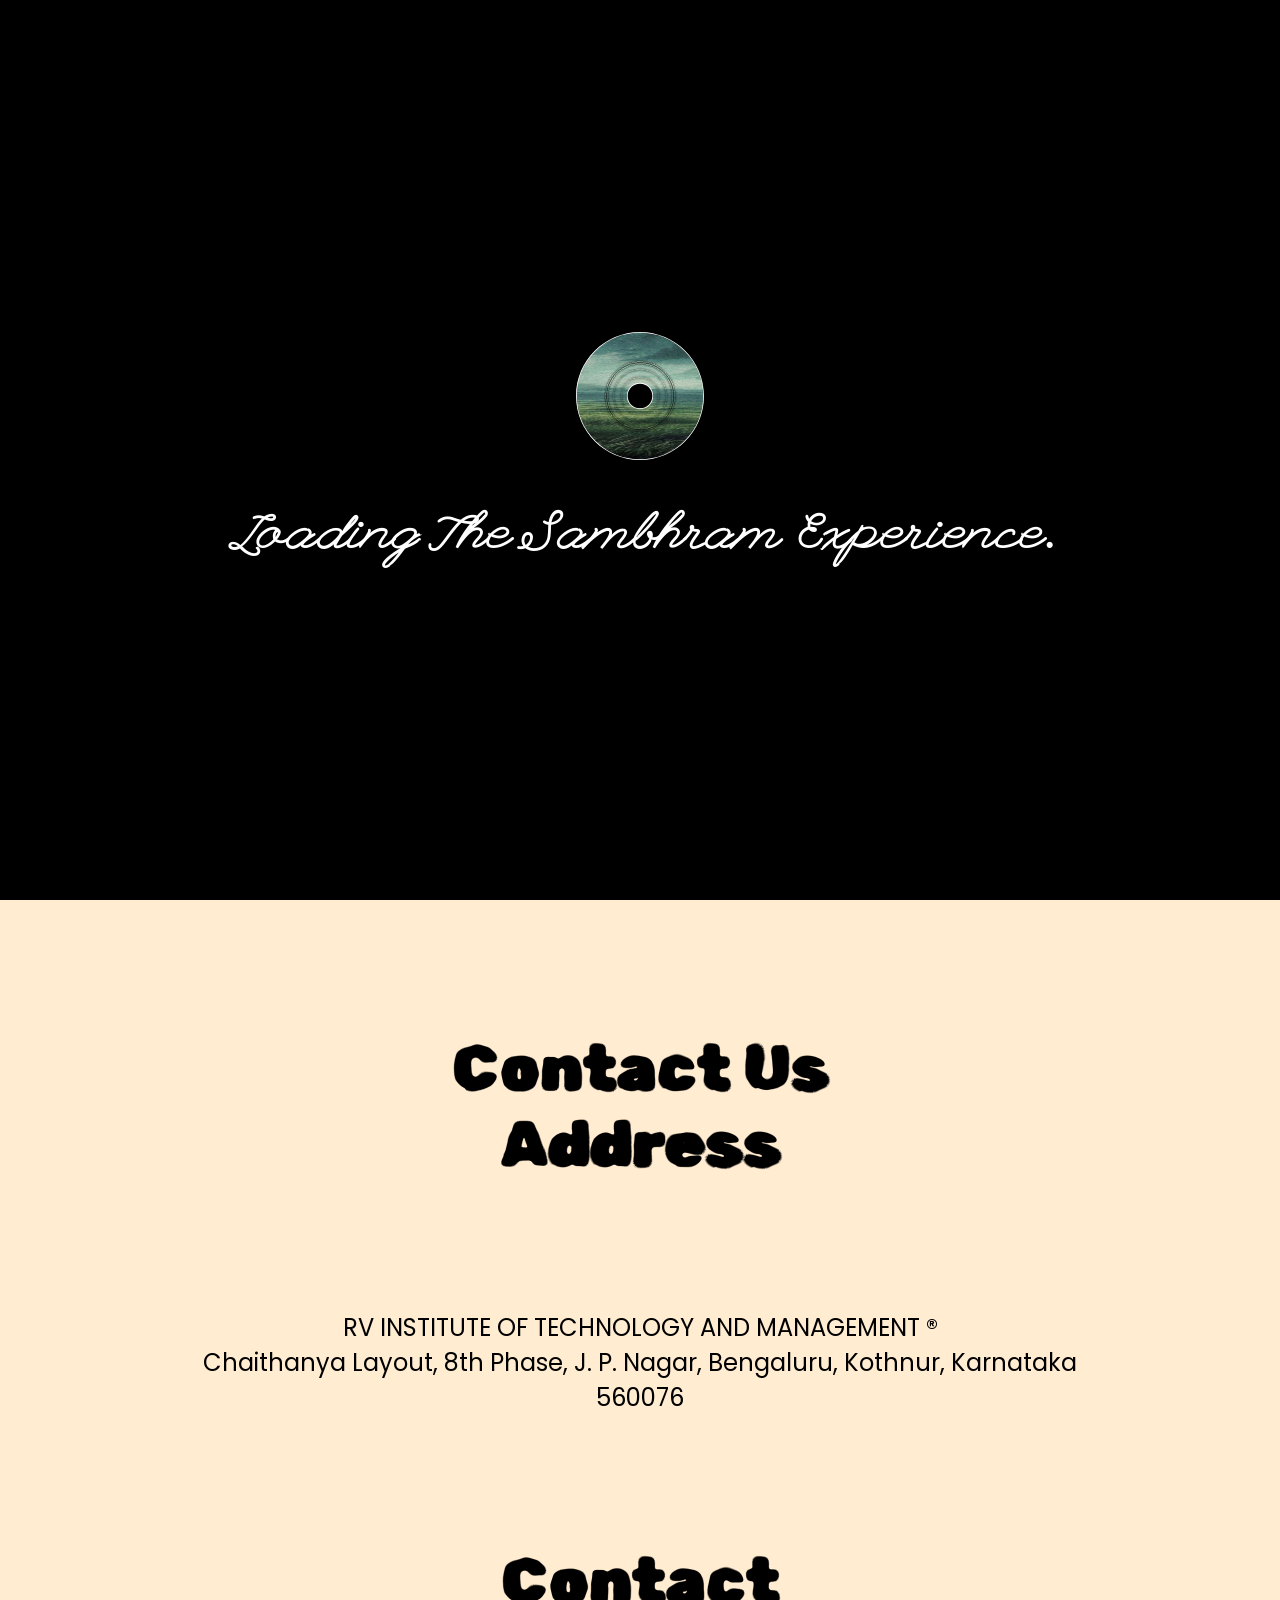
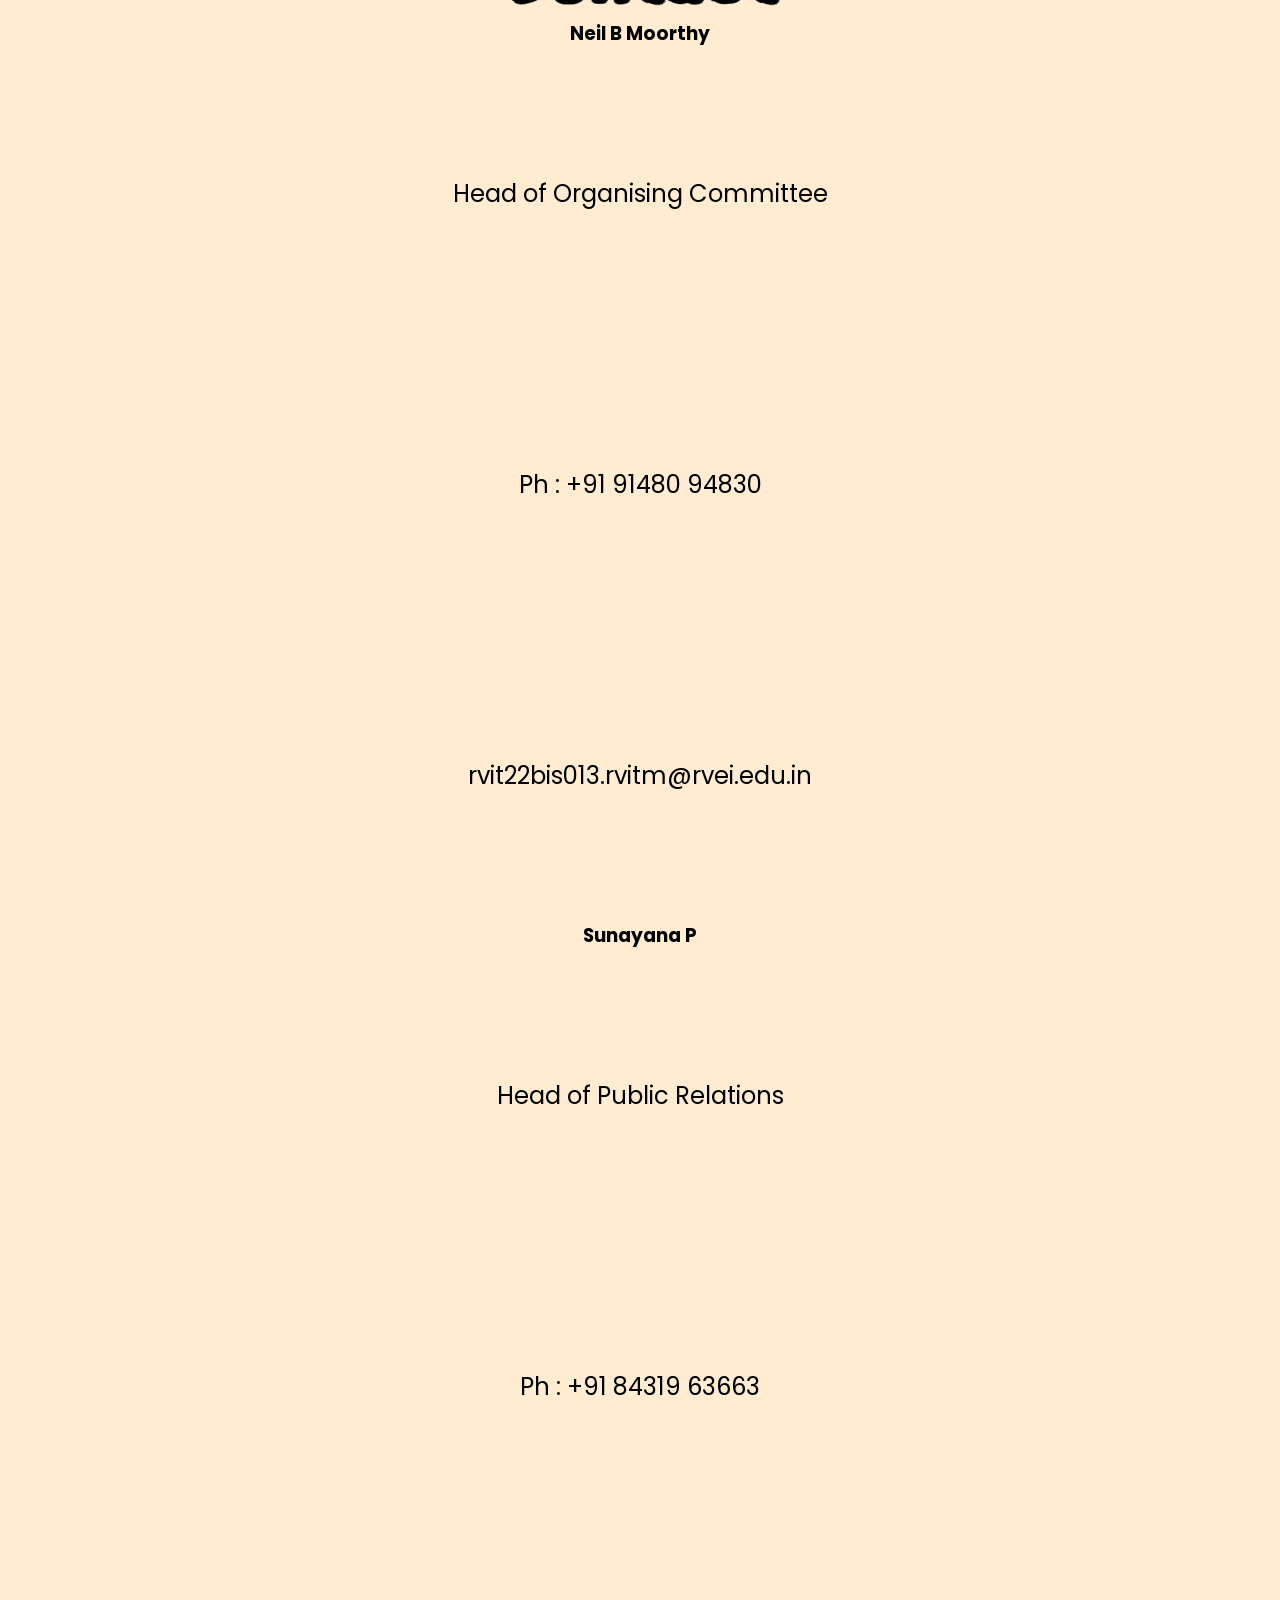
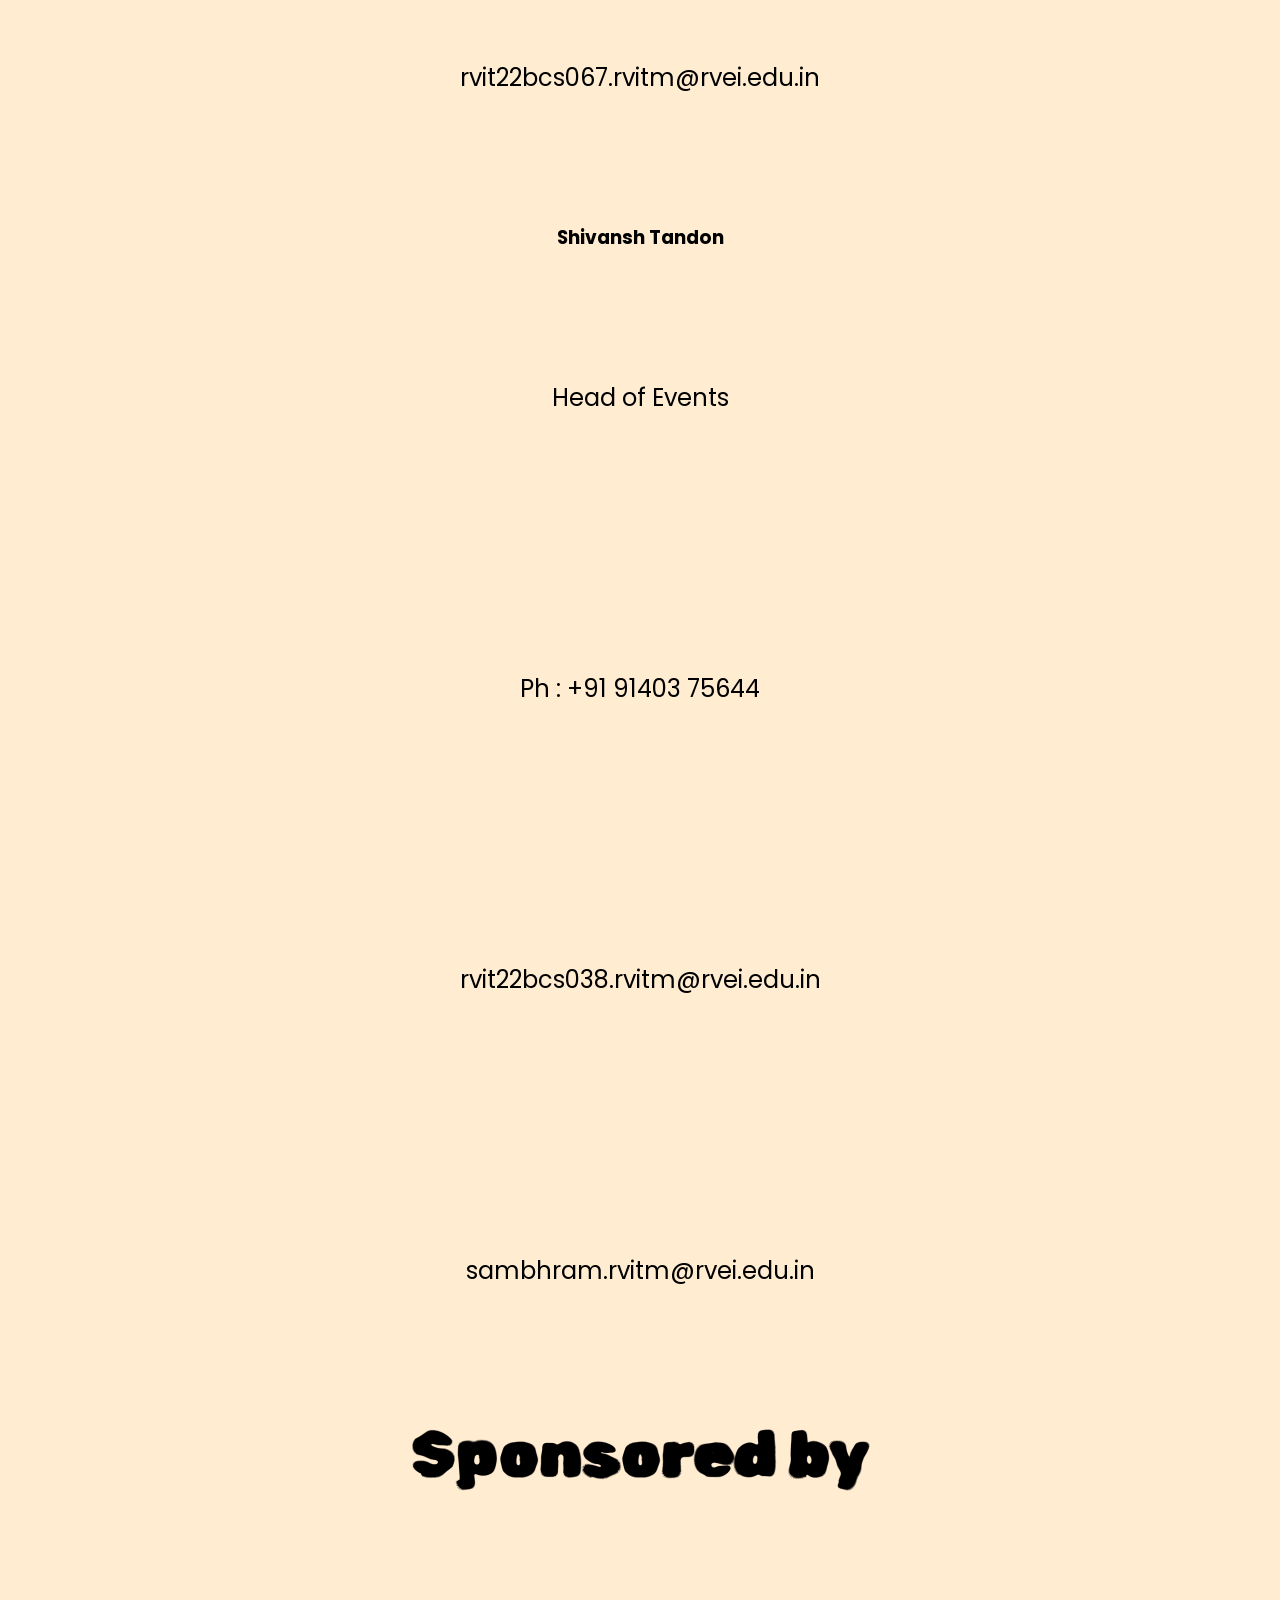
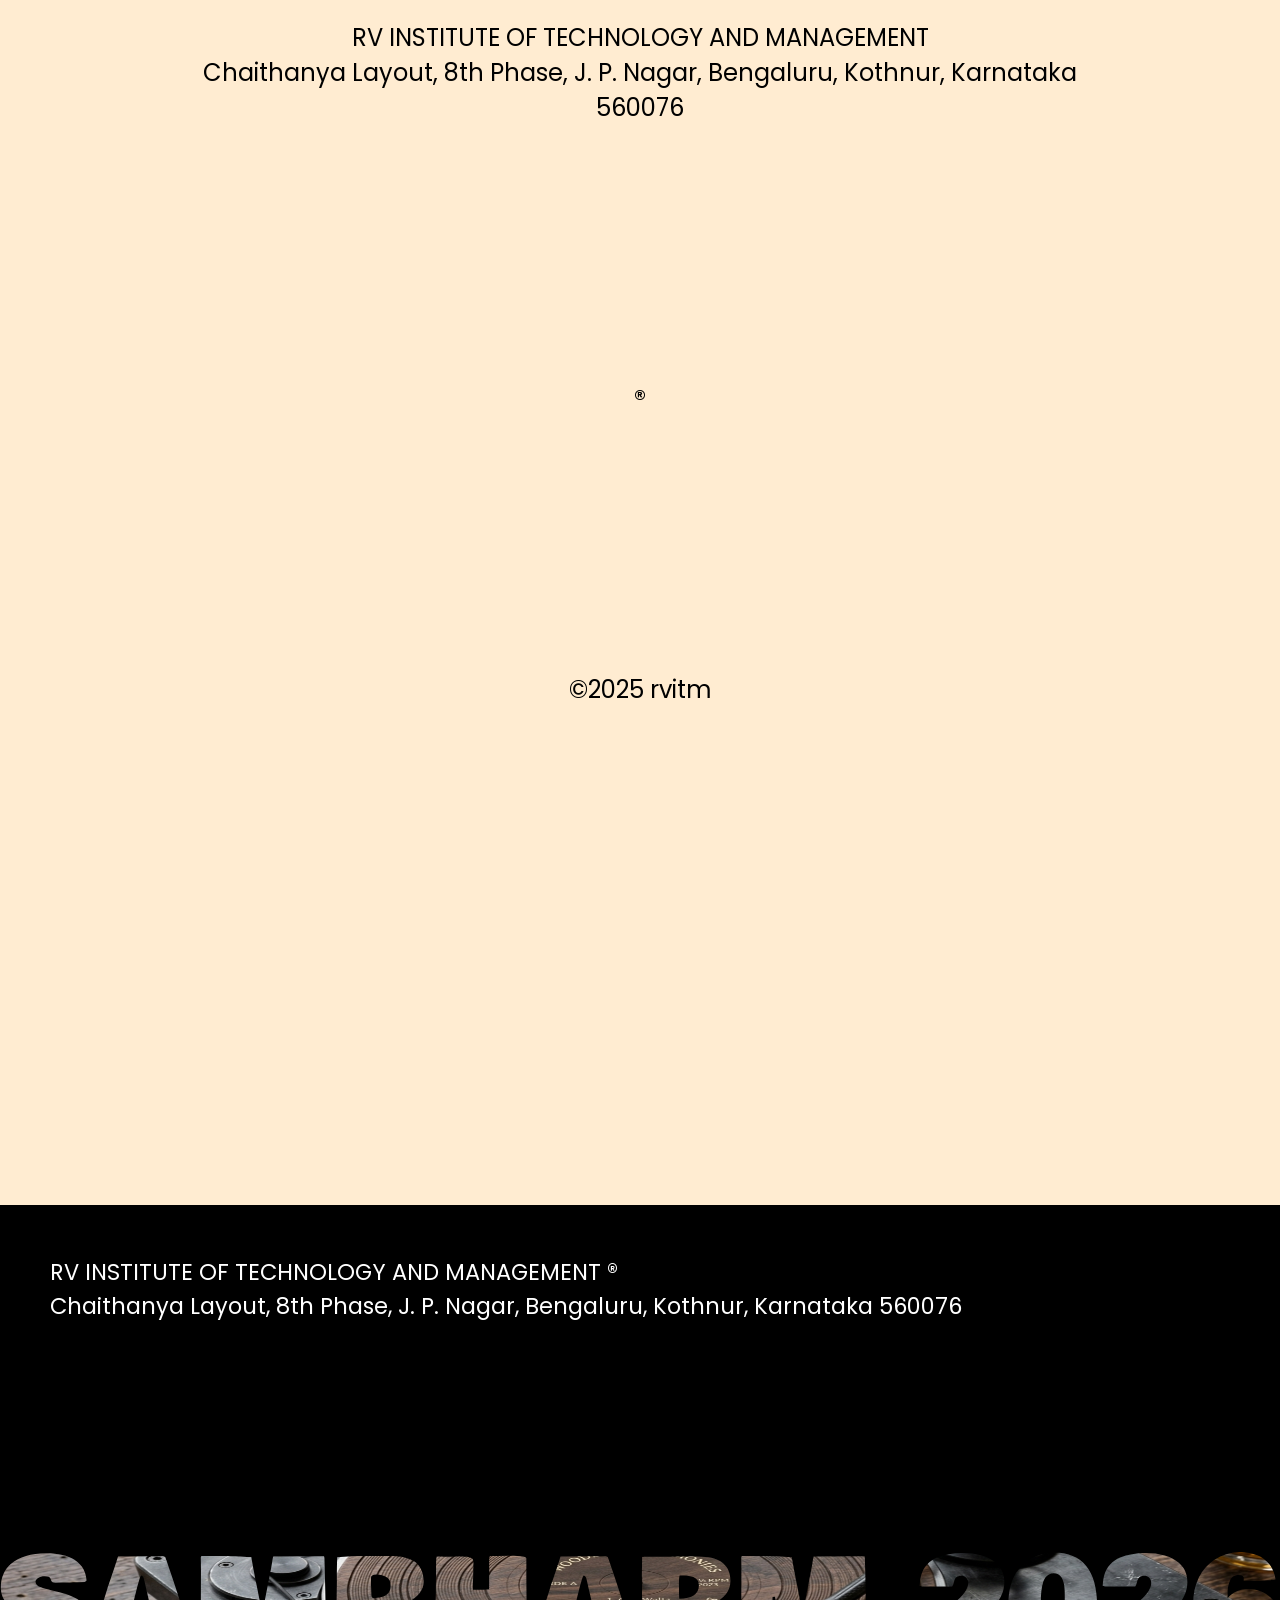
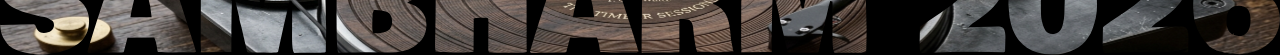
==== contact.html @ 946ff40d "Merge pull request #1 from sharerfil/feature/contact-page contact page authored by ayush" ====
<!DOCTYPE html>
<html lang="en">

<head>
    <meta charset="UTF-8">
    <meta name="viewport" content="width=device-width, initial-scale=1.0">
    <title>Contact Us - Sambhram2026</title>

    <link rel="stylesheet" href="style.css">
</head>

<body>
    <div class="load" id="load">
        <img src="./img/disk.svg" class="loadimg">
        <h3>Loading The Sambhram Experience.</h3>
    </div>


    <menu class="menu-btn" id="menu">Menu</menu>

    <header>
        <div class="logo"><img src="img/rvlogo.avif" alt=""><img  class="sam" src="img/samlogo.avif" alt=""></div>
        <nav>
            <ul>
                <li><a href="./index.html">Home</a></li>
                <li><a href="./events.html">Events</a></li>
                <li class="active">Contact Us</li>
                <li><a href="">Our Team</a></li>
            </ul>
        </nav>
    </header>
    <div class="banner">
        <div id="bg_city"></div>
        <div class="content">
            <div class="item">
                <div>
                    <p>sambhram 25</p>
                    <p>Contact Us</p>
                </div>
            </div>
        </div>
    </div>

    <div class="bob" id="bob">
        Lorem ipsum dolor, sit amet consectetur adipisicing elit. Ipsa neque harum quia. Numquam, labore accusamus dolore beatae officia laborum nostrum? Impedit reiciendis quod cumque soluta unde porro tempore blanditiis velit.
    </div>
    <!-- <img class="img-border" src="./img/border.svg"></img> -->
    <main>
        <div class="friend">
            <div class="me contact">
                <h1>Contact Us</h1>
                <div class="contact-content">
                    <div class="address">
                        <h2>Address</h2>
                        <p>RV INSTITUTE OF TECHNOLOGY AND MANAGEMENT ®<br>
                        Chaithanya Layout, 8th Phase, J. P. Nagar, Bengaluru, Kothnur, Karnataka 560076</p>
                    </div>
                    <div class="contact-details">
                        <h2>Contact</h2>
                        <div class="person">
                            <h3>Neil B Moorthy</h3>
                            <p>Head of Organising Committee</p>
                            <p>Ph : +91 91480 94830</p>
                            <p>rvit22bis013.rvitm@rvei.edu.in</p>
                        </div>
                        <div class="person">
                            <h3>Sunayana P</h3>
                            <p>Head of Public Relations</p>
                            <p>Ph : +91 84319 63663</p>
                            <p>rvit22bcs067.rvitm@rvei.edu.in</p>
                        </div>
                        <div class="person">
                            <h3>Shivansh Tandon</h3>
                            <p>Head of Events</p>
                            <p>Ph : +91 91403 75644</p>
                            <p>rvit22bcs038.rvitm@rvei.edu.in</p>
                        </div>
                        <p>sambhram.rvitm@rvei.edu.in</p>
                    </div>
                    <div class="sponsored">
                        <h2>Sponsored by</h2>
                        <p>RV INSTITUTE OF TECHNOLOGY AND MANAGEMENT<br>
                        Chaithanya Layout, 8th Phase, J. P. Nagar, Bengaluru, Kothnur, Karnataka 560076</p>
                        <p>®</p>
                        <p>©2025 rvitm</p>
                    </div>
                </div>
            </div>
        </div>
    </main>

    <footer>
        <div class="foot">
            <p>
                RV INSTITUTE OF TECHNOLOGY AND MANAGEMENT ®<br>
                Chaithanya Layout, 8th Phase, J. P. Nagar, Bengaluru, Kothnur, Karnataka 560076
            </p>
        </div>
        <img src="./img/load.svg"></img>
    </footer>
    
</body>

<script src="./gsap-public/minified/gsap.min.js"></script>
<script src="./gsap-public/minified/ScrollTrigger.min.js"></script>
<script src="app.js"></script>

</html>
---- style.css ----
@import url('https://fonts.googleapis.com/css2?family=Poppins:ital,wght@0,100;0,200;0,300;0,400;0,500;0,600;0,700;0,800;0,900;1,100;1,200;1,300;1,400;1,500;1,600;1,700;1,800;1,900&display=swap');
@import url('https://fonts.cdnfonts.com/css/allenia');
@import url('https://fonts.googleapis.com/css2?family=Frijole&display=swap');
@import url('https://fonts.googleapis.com/css2?family=League+Script&display=swap');
@import url('https://fonts.googleapis.com/css2?family=Rubik+Spray+Paint&display=swap');
/* @import url('https://fonts.googleapis.com/css2?family=Sedgwick+Ave+Display&display=swap'); */
@import url('https://fonts.googleapis.com/css2?family=Fleur+De+Leah&display=swap');

body {
    margin: 0;
    background-color: #ffecd1;
    font-family: Poppins;
    color: #ffffff;
    overflow-x: hidden;
}

.headspace {
    font-family: "Fleur De Leah", cursive;
    width: 100vw;
    text-align: center;
}

.headspace h1 {
    font-size: 10vw;
    color: #ffd5ae;
    text-shadow: 2px 2px 5px red;
}

.load {
    width:100%;
    height:100vh;
    margin:0;
    padding:0;
    background:#000000;
    display:flex;
    flex-direction: column;
    align-items:center;
    justify-content:center;
    position: absolute;
    top: 0;
    z-index: 9999999;
    cursor: none;
    color: white;
    gap: 50px;
    font-family: "League Script", cursive;
    font-size: 5vh;
}

.loadimg {
    width: 10%;
    animation: rotating 2s linear infinite;
}

@keyframes rotating {
    from{
        -webkit-transform: rotate(0deg);
    }
    to{
        -webkit-transform: rotate(360deg);
    }
}

footer {
    height: 50vh;
    display: flex;
    flex-direction: column;
    z-index: 9999999;
    background-color: #000;
}

.foot {
    padding: 50px;
    flex-grow: 1;
    font-size: 2.5vh;
}

footer img {
    width: 100%;
}

:root {
    --width: min(1300px, 100%);
}

* {
    list-style: none;
    padding: 0;
    margin: 0;
    box-sizing: border-box;
}

header {
    width: var(--width);
    margin: auto;
    height: 150px;
    display: flex;
    justify-content: space-between;
    align-items: center;
    position: relative;
    z-index: 10;
    padding-inline: 20px;
    /* background-image: linear-gradient(to bottom, #000, #0000); */
    text-shadow: 0px 5px 5px black;
    /* backdrop-filter: blur(5px); */
}

header .logo img {
    height: 100px;
}

header .sam img {
    height: 150px;
}

header nav ul {
    display: flex;
    gap: 2em;
}

header nav ul li.active {
    border-bottom: 1px solid #eee8;
}

#bg_city {
    margin-top: -150px;
}


.banner {
    position: relative;
    min-height: 100vh;
}

.banner .content {
    position: absolute;
    width: var(--width);
    height: 80%;
    top: 55%;
    left: 50%;
    transform: translate(-50%, -50%);
    padding: 20px;
    display: grid;
    grid-template-rows: 10vh 40vh 20vh;
}

#menu {
    border-radius: 50px; 
    transition: border-radius 0.4s cubic-bezier(0.175, 0.885, 0.32, 1.275), 
                background-color 0.3s ease;
}

#menu.is-open {
    border-radius: 20px;
    background-color: #4b3f2e;
    color: #c6a679;
}

@keyframes bounceIn {
    0% { transform: scale(0.5); opacity: 0; }
    100% { transform: scale(1); opacity: 1; }
}

.bounce-animate {
    animation: bounceIn 0.5s cubic-bezier(0.175, 0.885, 0.32, 1.275);
    list-style: none;
    padding: 0;
    margin: 0;
}

.bob {
    font-size: 2.5em;
    padding: 20px;
    margin-right: 30px;
    margin-left: 30px;
    opacity: 0;
    position: absolute;
    text-align: center;
    font-weight: 700;
    /* font-family: "Sedgwick Ave Display", cursive; */
    color: #ffecd1;
    text-shadow: 0px 0px 5px black;
}

main {
    display: flex;
    flex-direction: column;
    justify-content: center;
    align-items: center;
    padding-block: 5em;
    gap: 5em;
    position: relative;
    /* background-color: #ffecd1; */
    color: #000;
}

main::after {
    width: 100%;
    height: 100px;
    content: '';
    position: absolute;
    z-index: 100;
    left: 0;
    bottom: 100%;
    /* background-image: linear-gradient(to top, #ffecd1, #0000); */
}
/* 
.img-border {
    position: absolute;
    bottom: 0;
    transform: translateY(250%);
} */

.friend {
    /* width: var(--width); */
    padding-inline: 20px;
}

.friend ul {
    display: flex;
    flex-wrap: wrap;
    justify-content: center;
    align-items: center;
    gap: 2em;
}

.banner .content .item:nth-child(1) {
    display: flex;
    flex-direction: column;
    align-content: center;
    font-size: clamp(0.5rem, 5vw, 1rem);
    transform: translateY(-120px);
}

a {
    color: white;
    text-decoration: none;
}

nav {
    background-color: #00000092;
    padding: 10px 30px 10px 30px;
    backdrop-filter: blur(5px);
    /* border-radius: 50px; */
}

a:hover {
    font-style: italic;
    font-size: 20px;
}

.banner .title p {
    margin: 0;
    padding: 0;
}

.friend ul img {
    height: 50px;
}

.treebark {
    position: absolute;
    width: 40vw;
    right: 0;
    top: 0;
    z-index: -1;
}

.me {
    text-align: center;
    margin-bottom: 15em;
    padding: 50px;
}

.disk {
    position: fixed;
    top: -70vh;
    width: 70vw;
    left: 15vw;
    z-index: -1;
    animation: rotating 20s linear infinite;
    /* animation-timeline: view(); */
}

.me h1,
.me h2 {
    font-family: "Rubik Spray Paint", system-ui;
    font-weight: 500;
    z-index: 99;
}

.me h1 {
    font-size: 4em;
}

.me h2 {
    font-size: 4em;
}

.me p {
    /* font-family: "Sedgwick Ave Display", cursive; */
    font-size: 1.5em;
    padding: 10vw;
}

.abt {
    margin-bottom: 10vh;
}

.spons{
    text-align: center;
    padding: 50px;
}

.lorem {
    padding-inline: 20px;
    width: var(--width);
    columns: 400px 2;
}

.events-grid {
    left: 0;
    display: flex;
    flex-direction: row;
    max-height: 90vh;
    width: auto;
    overflow-x: scroll;
    overflow-y: hidden;
    scroll-behavior: smooth;
    gap: 20px;
    width: 100vw;
    margin-left: calc(-50vw + 50%);
    margin-right: calc(-50vw + 50%);
    background:
    linear-gradient(135deg, #0000 20.5%, #2a1a1f 0 29.5%, #0000 0) 0 16px,
    linear-gradient(45deg, #0000 8%, #2a1a1f 0 17%, #0000 0 58%) 32px 0,
    linear-gradient(
      135deg,
      #0000 8%,
      #2a1a1f 0 17%,
      #0000 0 58%,
      #2a1a1f 0 67%,
      #0000 0
    ),
    linear-gradient(
      45deg,
      #0000 8%,
      #2a1a1f 0 17%,
      #0000 0 58%,
      #2a1a1f 0 67%,
      #0000 0 83%,
      #2a1a1f 0 92%,
      #0000 0
    ),
    #764134;
    padding: 30px;
    box-shadow: rgba(50, 50, 93, 0.25) 0px 30px 60px -12px inset, rgba(0, 0, 0, 0.3) 0px 18px 36px -18px inset;
}

.card:hover {
    scale: 1.01;
}

.inner-card {
    height: auto;
    width: 15vw;
    padding: 10px;
    backdrop-filter: blur(5px);
    -webkit-backdrop-filter: blur(5px);
    border-radius: 20px;
    border: 1px solid rgba(255, 255, 255, 0.36);
    display: flex;
    flex-direction: column;
    animation: unfadee 0.5s;
}

@keyframes unfadee {
    from{
        opacity: 0;
    } to {
        opacity: 1;
    }
}

.inner-card:hover {
    opacity: 0;
    animation: fadee 0.5s;
}

@keyframes fadee {
    from{
        opacity: 1;
    } to {
        opacity: 0;
    }
}

.inner-card h1 {
    flex-grow: 1;
}

.try {
    height: 70vh;
    width: 20vw;
    background-color: #000;
    display: flex;
    padding: 20px;
    background-image: url("./try.jpg");
    max-height: 70vh;
    border-radius: 25px;
    border: 5px solid rgb(255, 225, 182);
}

.events-grid img {
    max-height: 90vh;
    border: rgb(0, 0, 0) solid 10px ;
    border-radius: 20px;
    transition: all 300ms ease-in;
}

.events-grid img:hover {
  transform: rotateZ(1deg) rotateY(10deg) scale(1.1);
  box-shadow: 0 5em 2em #111;
}

.events-grid::-webkit-scrollbar {
    display: none;
}

menu { 
    position: fixed;
    z-index: 999999;
    display: none;
    width: 200px;
    padding: 10px;
    text-align: center;
    bottom: 0;
    left: 0;
    margin-left: 50%;
    transform: translateX(-50%);
    margin-bottom: 10px;
    background-color: #ffecd1;
    border-radius: 60px;
    color: black;
    font-weight: 800;
    box-shadow: rgba(0, 0, 0, 0.07) 0px 1px 2px, rgba(0, 0, 0, 0.07) 0px 2px 4px, rgba(0, 0, 0, 0.07) 0px 4px 8px, rgba(0, 0, 0, 0.07) 0px 8px 16px, rgba(0, 0, 0, 0.07) 0px 16px 32px, rgba(0, 0, 0, 0.07) 0px 32px 64px;
}

@media screen and (max-width: 1023px) {

    .me h1,
    .me h2 {
        font-size: 3em;
    }
    .banner .title {
        font-size: 3em;
    }
}

@media screen and (max-width: 767px) {

    .me h1,
    .me h2 {
        font-size: 2em;
    }

    #piano {
        transform: scale(0.4);
    }

    #vangoh {
        transform: translate(3200px, 800px);
    }

    #musicdisk {
        transform: translateX(600px);
    }

    #tree {
        transform: translateX(-800px);
    }

    #sam {
        transform: translate(15%, 10%) scale(0.7);
        position: absolute;
        top: 50%;
        left: 50%;
    }

    header nav {
        display: none;
    } 

    menu {
        display: block;
    }

    header {
        justify-content: center;
    }

    header .logo img {
        height: 80px;
    }

    .banner .content {
        text-align: center;
    }  

    .me p {
        font-size: 1em;
        padding: 0;
    }

    .bob {
        font-size: 1.5em;
    } 

    .abt {
        margin-bottom: 0px;
    }

    .treebark {
        display: none;
    }

    .load {
        font-size: 3.5vh;
        text-align: center;
    }

    footer {
        position: relative;
    }

    .foot {
        text-align: center;
        font-size: 2vh;
    }

}
#bg_city {
    width: 100%;
    height: 100vh;
    overflow: hidden;
}
#bg_city svg {
    width: 100%;
    height: 100%;
    object-position: center;
}
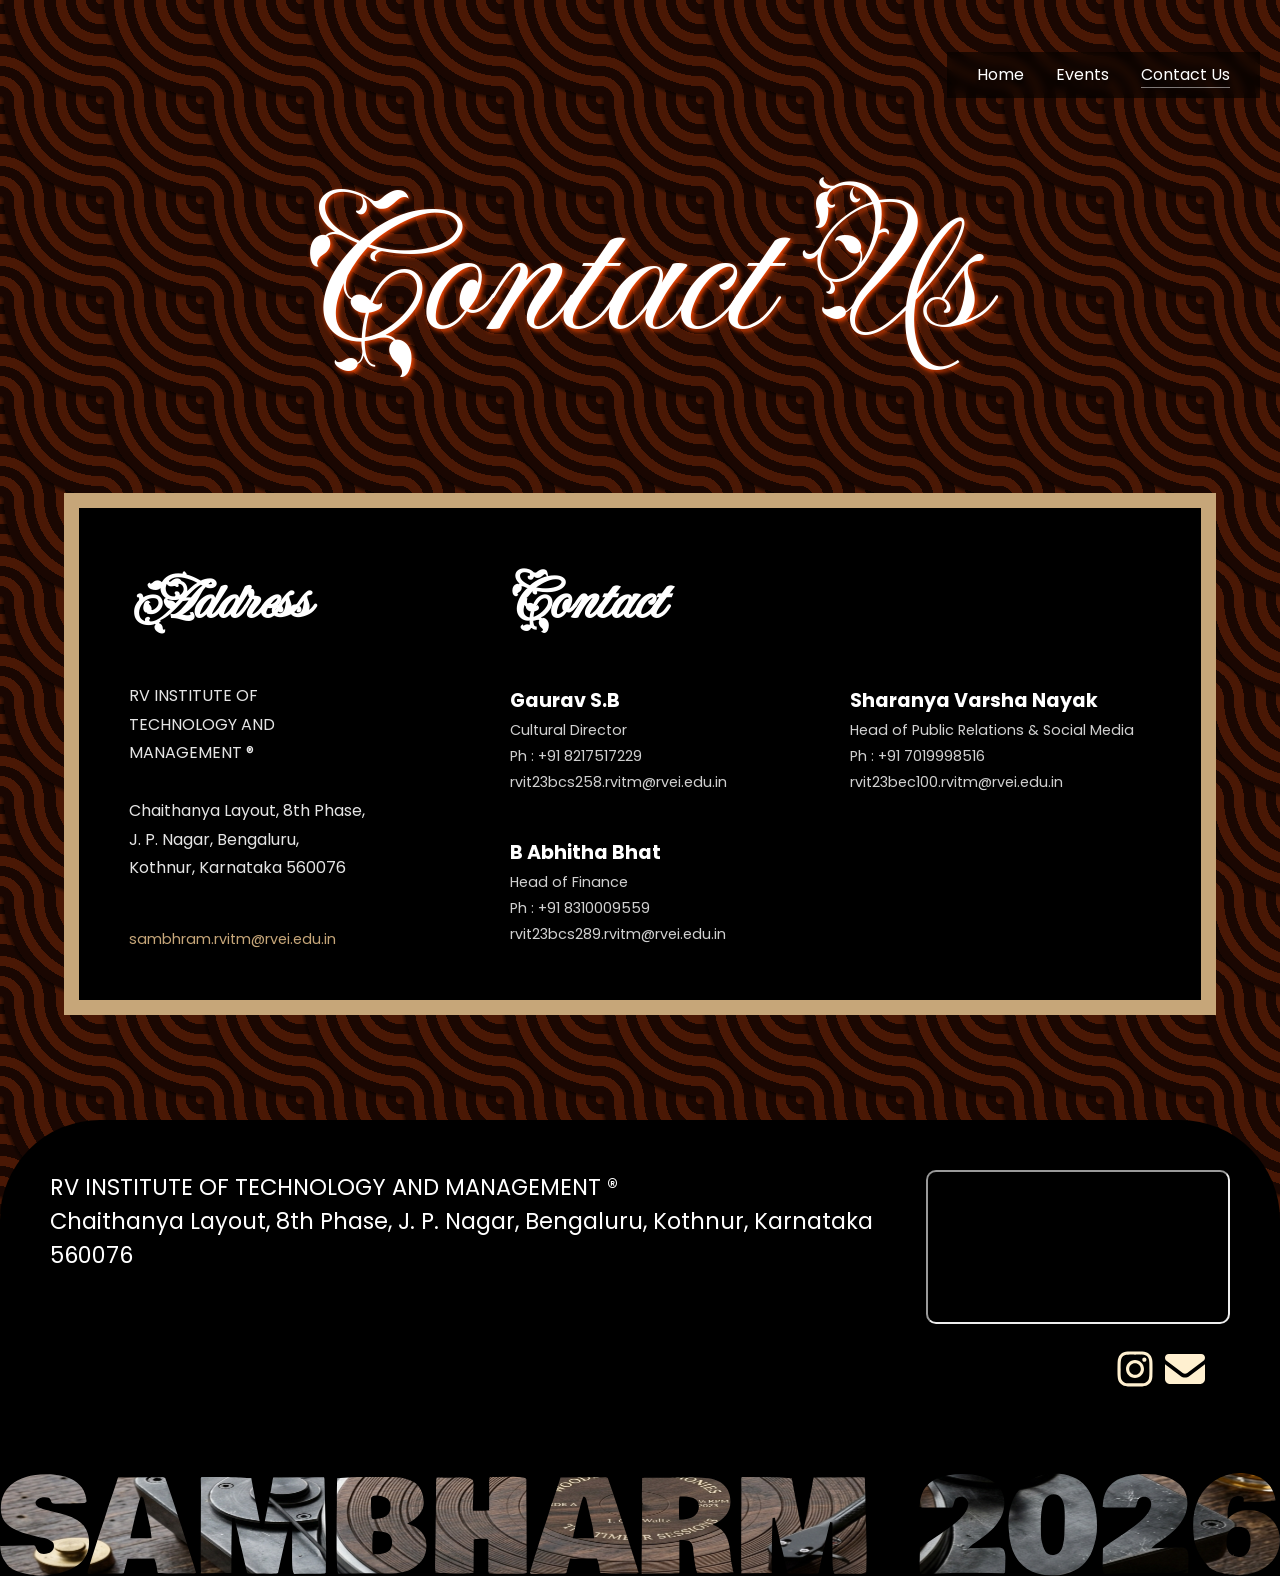
==== commit 7df3e2f5: "footer redesign" ====
--- a/contact.html
+++ b/contact.html
@@ -4,17 +4,14 @@
 <head>
     <meta charset="UTF-8">
     <meta name="viewport" content="width=device-width, initial-scale=1.0">
-    <title>Contact Us - Sambhram2026</title>
+    <title>Contact Us | Sambhram2026</title>
 
-    <link rel="stylesheet" href="style.css">
+    <link rel="stylesheet" href="stylee.css">
 </head>
 
 <body>
-    <div class="load" id="load">
-        <img src="./img/disk.svg" class="loadimg">
-        <h3>Loading The Sambhram Experience.</h3>
-    </div>
-
+    
+    
 
     <menu class="menu-btn" id="menu">Menu</menu>
 
@@ -25,76 +22,95 @@
                 <li><a href="./index.html">Home</a></li>
                 <li><a href="./events.html">Events</a></li>
                 <li class="active">Contact Us</li>
-                <li><a href="">Our Team</a></li>
             </ul>
         </nav>
     </header>
-    <div class="banner">
-        <div id="bg_city"></div>
-        <div class="content">
-            <div class="item">
-                <div>
-                    <p>sambhram 25</p>
-                    <p>Contact Us</p>
+ 
+    <div class="headspace">
+        <p>Contact Us</p>
+    </div>
+    <main>
+
+    <div class="contact-box">
+        <div class="contact-left">
+            <h1>Address</h1>
+            <p class="address-text">
+                RV INSTITUTE OF<br>
+                TECHNOLOGY AND<br>
+                MANAGEMENT ®<br><br>
+
+                Chaithanya Layout, 8th Phase,<br>
+                J. P. Nagar, Bengaluru,<br>
+                Kothnur, Karnataka 560076
+            </p>
+
+            <p class="email">
+                sambhram.rvitm@rvei.edu.in
+            </p>
+        </div>
+
+        <div class="contact-right">
+            <h1>Contact</h1>
+
+            <div class="contact-grid">
+                <div class="person">
+                    <h3>Gaurav S.B</h3>
+                    <p>Cultural Director</p>
+                    <p>Ph : +91 8217517229</p>
+                    <p>rvit23bcs258.rvitm@rvei.edu.in</p>
+                </div>
+
+                <div class="person">
+                    <h3>Sharanya Varsha Nayak</h3>
+                    <p>Head of Public Relations & Social Media</p>
+                    <p>Ph : +91 7019998516</p>
+                    <p>rvit23bec100.rvitm@rvei.edu.in</p>
+                </div>
+
+                <div class="person">
+                    <h3>B Abhitha Bhat</h3>
+                    <p>Head of Finance</p>
+                    <p>Ph : +91 8310009559</p>
+                    <p>rvit23bcs289.rvitm@rvei.edu.in</p>
                 </div>
             </div>
         </div>
-    </div>
+    </div>            
+    </main>
+    <br>
 
-    <div class="bob" id="bob">
-        Lorem ipsum dolor, sit amet consectetur adipisicing elit. Ipsa neque harum quia. Numquam, labore accusamus dolore beatae officia laborum nostrum? Impedit reiciendis quod cumque soluta unde porro tempore blanditiis velit.
-    </div>
-    <!-- <img class="img-border" src="./img/border.svg"></img> -->
-    <main>
-        <div class="friend">
-            <div class="me contact">
-                <h1>Contact Us</h1>
-                <div class="contact-content">
-                    <div class="address">
-                        <h2>Address</h2>
-                        <p>RV INSTITUTE OF TECHNOLOGY AND MANAGEMENT ®<br>
-                        Chaithanya Layout, 8th Phase, J. P. Nagar, Bengaluru, Kothnur, Karnataka 560076</p>
-                    </div>
-                    <div class="contact-details">
-                        <h2>Contact</h2>
-                        <div class="person">
-                            <h3>Neil B Moorthy</h3>
-                            <p>Head of Organising Committee</p>
-                            <p>Ph : +91 91480 94830</p>
-                            <p>rvit22bis013.rvitm@rvei.edu.in</p>
-                        </div>
-                        <div class="person">
-                            <h3>Sunayana P</h3>
-                            <p>Head of Public Relations</p>
-                            <p>Ph : +91 84319 63663</p>
-                            <p>rvit22bcs067.rvitm@rvei.edu.in</p>
-                        </div>
-                        <div class="person">
-                            <h3>Shivansh Tandon</h3>
-                            <p>Head of Events</p>
-                            <p>Ph : +91 91403 75644</p>
-                            <p>rvit22bcs038.rvitm@rvei.edu.in</p>
-                        </div>
-                        <p>sambhram.rvitm@rvei.edu.in</p>
-                    </div>
-                    <div class="sponsored">
-                        <h2>Sponsored by</h2>
-                        <p>RV INSTITUTE OF TECHNOLOGY AND MANAGEMENT<br>
-                        Chaithanya Layout, 8th Phase, J. P. Nagar, Bengaluru, Kothnur, Karnataka 560076</p>
-                        <p>®</p>
-                        <p>©2025 rvitm</p>
-                    </div>
-                </div>
-            </div>
-        </div>
-    </main>
-
+    <!-- <div class="headspace">
+        <p>Meet The Team</p>
+    </div> -->
+    <!-- <div class="spons">
+        <h1 id="spons">Our Sponsors</h1>
+        <br>
+        <ul>
+            <li><img src="img/1.png" alt=""></li>
+            <li><img src="img/2.png" alt=""></li>
+            <li><img src="img/3.png" alt=""></li>
+            <li><img src="img/4.png" alt=""></li>
+            <li><img src="img/5.png" alt=""></li>
+            <li><img src="img/6.png" alt=""></li>
+            <li><img src="img/7.png" alt=""></li>
+            <li><img src="img/8.png" alt=""></li>
+            <li><img src="img/9.png" alt=""></li>
+            <li><img src="img/10.png" alt=""></li>
+        </ul>
+    </div> -->
     <footer>
         <div class="foot">
             <p>
                 RV INSTITUTE OF TECHNOLOGY AND MANAGEMENT ®<br>
                 Chaithanya Layout, 8th Phase, J. P. Nagar, Bengaluru, Kothnur, Karnataka 560076
             </p>
+            <div class="icons">
+                <iframe src="https://www.google.com/maps/embed?pb=!1m18!1m12!1m3!1d886.6605672482002!2d77.57584467351671!3d12.872770668658505!2m3!1f0!2f0!3f0!3m2!1i1024!2i768!4f13.1!3m3!1m2!1s0x3bae6ab2ff6b8611%3A0x8417272c1b6f4d24!2sRV%20INSTITUTE%20OF%20TECHNOLOGY%20AND%20MANAGEMENT%20%C2%AE!5e1!3m2!1sen!2sin!4v1774970377785!5m2!1sen!2sin" max-width="600" max-height="700" style="border-radius:10px;" allowfullscreen="" loading="lazy" referrerpolicy="no-referrer-when-downgrade"></iframe>
+                <div class="ico">
+                    <a href="https://www.instagram.com/sambhram.rvitm/" target="_blank"><img src="./img/ig.svg" alt="instagram" style="color: wheat; height: 50px;"></a>
+                    <a href="mailto:sambhram.rvitm@rvei.edu.in" target="_blank"><img src="./img/mail.svg" alt="instagram" style="color: wheat; height: 50px;"></a>
+                </div>
+            </div>
         </div>
         <img src="./img/load.svg"></img>
     </footer>
--- a/stylee.css
+++ b/stylee.css
@@ -0,0 +1,557 @@
+@import url('https://fonts.googleapis.com/css2?family=Poppins:ital,wght@0,100;0,200;0,300;0,400;0,500;0,600;0,700;0,800;0,900;1,100;1,200;1,300;1,400;1,500;1,600;1,700;1,800;1,900&display=swap');
+@import url('https://fonts.cdnfonts.com/css/allenia');
+@import url('https://fonts.googleapis.com/css2?family=Frijole&display=swap');
+@import url('https://fonts.googleapis.com/css2?family=League+Script&display=swap');
+@import url('https://fonts.googleapis.com/css2?family=Rubik+Spray+Paint&display=swap');
+/* @import url('https://fonts.googleapis.com/css2?family=Sedgwick+Ave+Display&display=swap'); */
+@import url('https://fonts.googleapis.com/css2?family=Fleur+De+Leah&display=swap');
+
+body {
+    margin: 0;
+    width: 100%;
+  height: 100%;
+  --s: 100px; /* control the size */
+    --c1: #4a1805;
+    --c2: #1a0702;
+
+  --_g: var(--c2) 4% 14%, var(--c1) 14% 24%, var(--c2) 22% 34%,
+    var(--c1) 34% 44%, var(--c2) 44% 56%, var(--c1) 56% 66%, var(--c2) 66% 76%,
+    var(--c1) 76% 86%, var(--c2) 86% 96%;
+  background: radial-gradient(
+      100% 100% at 100% 0,
+      var(--c1) 4%,
+      var(--_g),
+      #0008 96%,
+      #0000
+    ),
+    radial-gradient(
+        100% 100% at 0 100%,
+        #0000,
+        #0008 4%,
+        var(--_g),
+        var(--c1) 96%
+      )
+      var(--c1);
+  background-size: var(--s) var(--s);   
+    font-family: Poppins;
+    color: #ffffff;
+    overflow-x: hidden;
+}
+
+.headspace {
+    font-family: "Fleur De Leah", cursive;
+    width: 100vw;
+    text-align: center;
+}
+.headspace p {
+    font-size: 15vw;
+    color: #ffffff;
+    text-shadow: 2px 2px 5px #ff4800;
+}
+:root {
+    --width: min(1300px, 100%);
+}
+.load {
+    width:100%;
+    height:100vh;
+    margin:0;
+    padding:0;
+    background:#000000;
+    display:flex;
+    flex-direction: column;
+    align-items:center;
+    justify-content:center;
+    position: absolute;
+    top: 0;
+    z-index: 9999999;
+    cursor: none;
+    color: white;
+    gap: 50px;
+    font-family: "League Script", cursive;
+    font-size: 5vh;
+}
+
+.loadimg {
+    width: 10%;
+    animation: rotating 2s linear infinite;
+}
+
+@keyframes rotating {
+    from{
+        -webkit-transform: rotate(0deg);
+    }
+    to{
+        -webkit-transform: rotate(360deg);
+    }
+}
+
+footer {
+    min-height: 50vh;
+    display: flex;
+    flex-direction: column;
+    z-index: 9999999;
+    background-color: #000;
+    border-top-left-radius: 100px;
+    border-top-right-radius: 100px;    
+}
+
+.foot {
+    padding: 50px;
+    flex-grow: 1;
+    font-size: 2.5vh;
+    display: flex;
+    flex-direction: row;
+}
+
+.foot p{
+    flex-grow: 1;
+}
+
+.icons {
+    display: flex;
+    flex-direction: column;
+    align-items: end;
+}
+
+.ico {
+    display: flex;
+    flex-direction: row;
+    padding: 20px;
+}
+
+.icons iframe {
+    flex-grow: 1;
+}
+
+footer img {
+    width: 100%;
+}
+
+
+* {
+    list-style: none;
+    padding: 0;
+    margin: 0;
+    box-sizing: border-box;
+}
+
+header {
+    width: var(--width);
+    margin: auto;
+    height: 150px;
+    display: flex;
+    justify-content: space-between;
+    align-items: center;
+    position: relative;
+    z-index: 10;
+    padding-inline: 20px;
+    /* background-image: linear-gradient(to bottom, #000, #0000); */
+    text-shadow: 0px 5px 5px black;
+    /* backdrop-filter: blur(5px); */
+}
+nav {
+    background-color: #00000092;
+    padding: 10px 30px 10px 30px;
+    backdrop-filter: blur(5px);
+    /* border-radius: 50px; */
+}
+header nav ul {
+    display: flex;
+    gap: 2em;
+}
+
+header nav ul li.active {
+    border-bottom: 1px solid #eee8;
+}
+
+#bg_city {
+    margin-top: -150px;
+}
+
+
+#menu {
+    border-radius: 50px; 
+    transition: border-radius 0.4s cubic-bezier(0.175, 0.885, 0.32, 1.275), 
+                background-color 0.3s ease;
+}
+
+#menu.is-open {
+    border-radius: 20px;
+    background-color: #4b3f2e;
+    color: #c6a679;
+}
+
+@keyframes bounceIn {
+    0% { transform: scale(0.5); opacity: 0; }
+    100% { transform: scale(1); opacity: 1; }
+}
+
+.bounce-animate {
+    animation: bounceIn 0.5s cubic-bezier(0.175, 0.885, 0.32, 1.275);
+    list-style: none;
+    padding: 0;
+    margin: 0;
+}
+
+.bob {
+    font-size: 2.5em;
+    padding: 20px;
+    margin-right: 30px;
+    margin-left: 30px;
+    opacity: 0;
+    position: absolute;
+    text-align: center;
+    font-weight: 700;
+    /* font-family: "Sedgwick Ave Display", cursive; */
+    color: #ffecd1;
+    text-shadow: 0px 0px 5px black;
+}
+
+main {
+    display: flex;
+    flex-direction: column;
+    justify-content: center;
+    align-items: center;
+    padding-block: 5em;
+    gap: 5em;
+    position: relative;
+    /* background-color: #ffecd1; */
+    color: #000;
+}
+
+main::after {
+    width: 100%;
+    height: 100px;
+    content: '';
+    position: absolute;
+    z-index: 100;
+    left: 0;
+    bottom: 100%;
+    /* background-image: linear-gradient(to top, #ffecd1, #0000); */
+}
+
+
+.friend {
+    /* width: var(--width); */
+    padding-inline: 20px;
+}
+
+.friend ul {
+    display: flex;
+    flex-wrap: wrap;
+    justify-content: center;
+    align-items: center;
+    gap: 2em;
+}
+
+.banner .content .item:nth-child(1) {
+    display: flex;
+    flex-direction: column;
+    align-content: center;
+    font-size: clamp(0.5rem, 5vw, 1rem);
+    transform: translateY(-120px);
+}
+
+a {
+    color: white;
+    text-decoration: none;
+}
+
+
+
+a:hover {
+    font-style: italic;
+    font-size: 20px;
+}
+
+.banner .title p {
+    margin: 0;
+    padding: 0;
+}
+
+.friend ul img {
+    height: 50px;
+}
+.disk {
+    position: fixed;
+    top: -70vh;
+    width: 70vw;
+    left: 15vw;
+    z-index: -1;
+    animation: rotating 20s linear infinite;
+    /* animation-timeline: view(); */
+}
+
+.me h1,
+.me h2 {
+    font-family: "Rubik Spray Paint", system-ui;
+    font-weight: 500;
+    z-index: 99;
+}
+
+.me h1 {
+    font-size: 4em;
+}
+
+.me h2 {
+    font-size: 4em;
+}
+
+.me p {
+    /* font-family: "Sedgwick Ave Display", cursive; */
+    font-size: 1.5em;
+    padding: 10vw;
+}
+
+.abt {
+    margin-bottom: 10vh;
+}
+
+.spons{
+    text-align: center;
+    padding: 30px;
+    
+}
+.spons ul {
+    display: flex;
+    flex-wrap: wrap;
+    justify-content: center;
+    align-items: center;
+    gap: 50px;
+}
+.spons img {
+    height: 60px;
+    object-fit: contain;
+}
+.lorem {
+    padding-inline: 20px;
+    width: var(--width);
+    columns: 400px 2;
+}
+
+
+menu { 
+    position: fixed;
+    z-index: 999999;
+    display: none;
+    width: 200px;
+    padding: 10px;
+    text-align: center;
+    bottom: 0;
+    left: 0;
+    margin-left: 50%;
+    transform: translateX(-50%);
+    margin-bottom: 10px;
+    background-color: #ffecd1;
+    border-radius: 60px;
+    color: black;
+    font-weight: 800;
+    box-shadow: rgba(0, 0, 0, 0.07) 0px 1px 2px, rgba(0, 0, 0, 0.07) 0px 2px 4px, rgba(0, 0, 0, 0.07) 0px 4px 8px, rgba(0, 0, 0, 0.07) 0px 8px 16px, rgba(0, 0, 0, 0.07) 0px 16px 32px, rgba(0, 0, 0, 0.07) 0px 32px 64px;
+}
+
+@media screen and (max-width: 1023px) {
+
+    .me h1,
+    .me h2 {
+        font-size: 3em;
+    }
+    .banner .title {
+        font-size: 3em;
+    }
+}
+
+@media screen and (max-width: 767px) {
+
+    .me h1,
+    .me h2 {
+        font-size: 2em;
+    }
+
+    #piano {
+        transform: scale(0.4);
+    }
+
+    #vangoh {
+        transform: translate(3200px, 800px);
+    }
+
+    #musicdisk {
+        transform: translateX(600px);
+    }
+
+    #tree {
+        transform: translateX(-800px);
+    }
+
+    #sam {
+        transform: translate(15%, 10%) scale(0.7);
+        position: absolute;
+        top: 50%;
+        left: 50%;
+    }
+
+    header nav {
+        display: none;
+    } 
+
+    menu {
+        display: block;
+    }
+
+    header {
+        justify-content: center;
+    }
+
+    header .logo img {
+        height: 80px;
+    }
+
+    .banner .content {
+        text-align: center;
+    }  
+
+    .me p {
+        font-size: 1em;
+        padding: 0;
+    }
+
+    .bob {
+        font-size: 1.5em;
+    } 
+
+    .abt {
+        margin-bottom: 0px;
+    }
+
+    .treebark {
+        display: none;
+    }
+
+    .load {
+        font-size: 3.5vh;
+        text-align: center;
+    }
+
+    footer {
+        position: relative;
+    }
+
+    .foot {
+        text-align: center;
+        font-size: 2vh;
+    }
+
+    .events-grid img {
+        max-height: 50vh;
+    }
+
+}
+#bg_city {
+    width: 100%;
+    height: 100vh;
+    overflow: hidden;
+}
+#bg_city svg {
+    width: 100%;
+    height: 100%;
+    object-position: center;
+}
+
+.me {
+    padding: 50px;
+}
+
+a:hover {
+    font-style: italic;
+    transform: scale(1.05);
+}
+
+
+
+
+.contact-section {
+    padding: 80px 20px;
+    display: flex;
+    justify-content: center;
+}
+
+.contact-box {
+    width: 90%;
+    max-width: 1200px;
+    background: #000;
+    border: 15px solid #c6a679;
+    padding: 50px;
+    display: grid;
+    grid-template-columns: 1fr 2fr;
+    gap: 60px;
+}
+
+.contact-box h1 {
+    font-family: "Fleur De Leah", cursive;
+    font-size: 4em;
+    color: #ffffff;
+    margin-bottom: 20px;
+}
+
+.contact-left {
+    display: flex;
+    flex-direction: column;
+    justify-content: space-between;
+}
+
+.address-text {
+    line-height: 1.8;
+    font-size: 1em;
+    color: #e5e5e5;
+}
+
+.email {
+    margin-top: 30px;
+    font-size: 0.9em;
+    color: #c6a679;
+}
+
+.contact-grid {
+    display: grid;
+    grid-template-columns: 1fr 1fr;
+    gap: 40px;
+}
+
+.person h3 {
+    margin: 0;
+    font-size: 1.2em;
+    color: #ffffff;
+}
+
+.person p {
+    margin: 5px 0;
+    font-size: 0.9em;
+    color: #d0d0d0;
+}
+
+.contact-right h1 {
+    margin-bottom: 40px;
+}
+
+@media (max-width: 768px) {
+    .contact-box {
+        grid-template-columns: 1fr;
+    }
+
+    .contact-grid {
+        grid-template-columns: 1fr;
+    }
+
+    .contact-box h1 {
+        font-size: 2.5em;
+    }
+
+    .foot {
+        flex-direction: column;
+    }
+
+    .icons {
+        align-items: center;
+    }
+
+}
